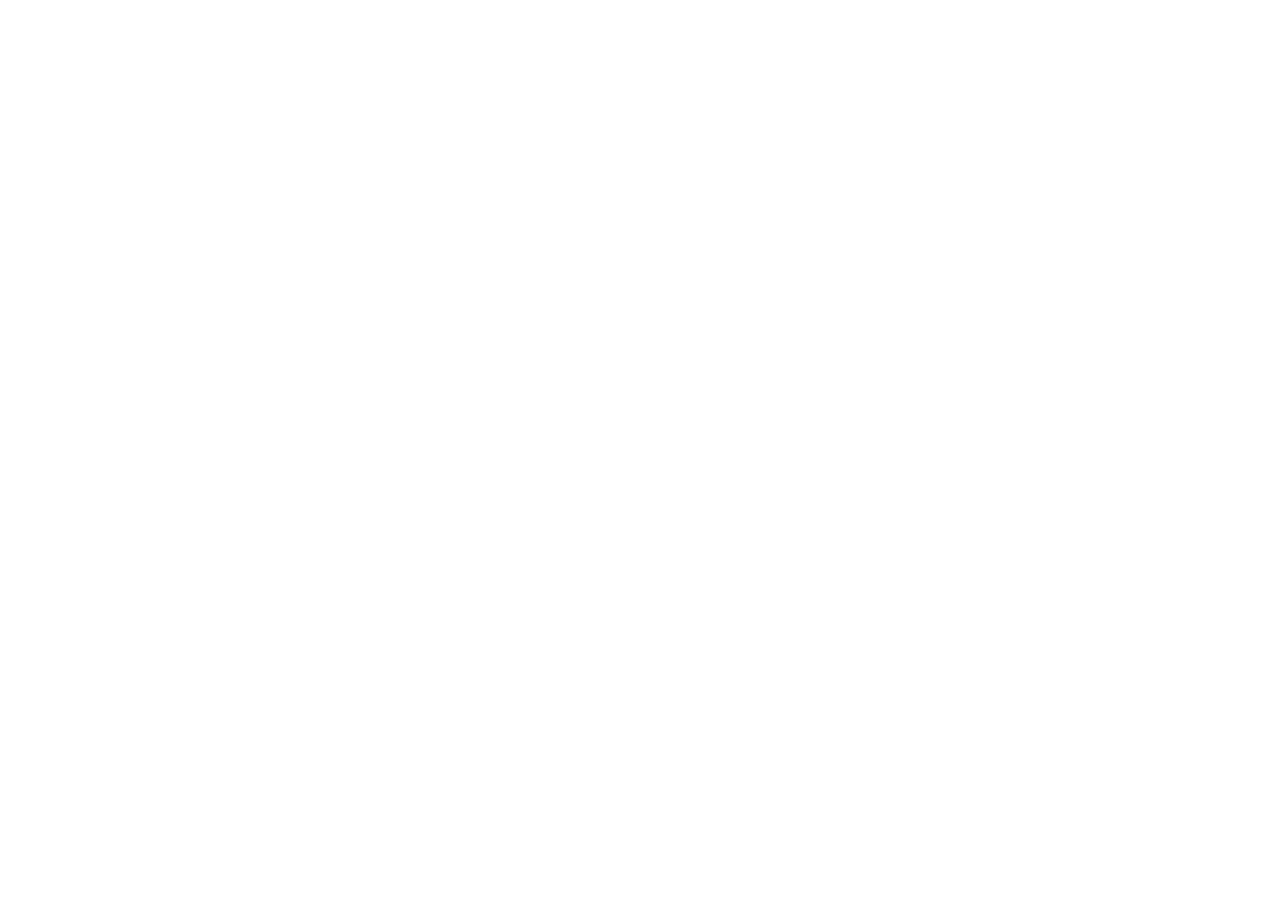
==== EmojiReactor/index.html @ bd423b0e "removed nested emoji-Reactor from the story-telling-App" ====
<!DOCTYPE html>
<html lang="en">
<head>
    <meta charset="UTF-8">
    <meta name="viewport" content="width=device-width, initial-scale=1.0">
    <title>Emoji Reactor</title>
    <link rel="stylesheet" href="style.css">
</head>
<body>
    
</body>
</html>
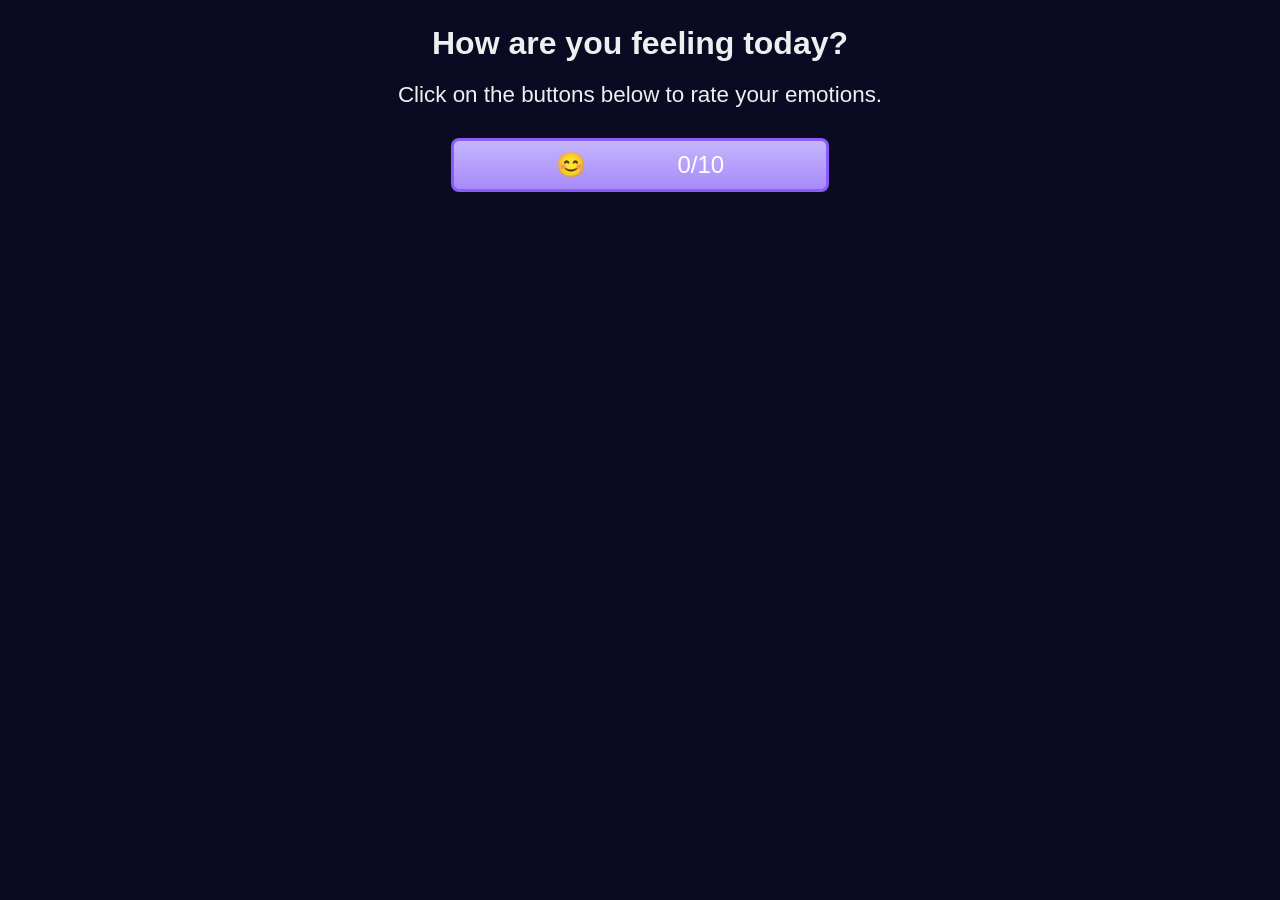
==== commit d6a468d3: "added new file for typing practice" ====
--- a/EmojiReactor/index.html
+++ b/EmojiReactor/index.html
@@ -1,12 +1,28 @@
 <!DOCTYPE html>
 <html lang="en">
+
 <head>
-    <meta charset="UTF-8">
-    <meta name="viewport" content="width=device-width, initial-scale=1.0">
-    <title>Emoji Reactor</title>
-    <link rel="stylesheet" href="style.css">
+  <meta charset="UTF-8" />
+  <meta name="viewport" content="width=device-width, initial-scale=1.0" />
+  <title>Emoji Reactor</title>
+  <link rel="stylesheet" href="style.css" />
 </head>
 <body>
-    
+  <main>
+
+    <h1 class="title">How are you feeling today?</h1>
+
+    <p class="description">
+      Click on the buttons below to rate your emotions.
+    </p>
+    <div class="btn-container">
+
+      <button id="happy-btn" class="emoji-btn" aria-label="Happy face emoji">
+        <span role="img" aria-hidden="true">😊</span>
+        <span class="count">0/10</span>
+      </button>
+    </div>
+  </main>
+<script src="index.js"></script>
 </body>
 </html>
--- a/EmojiReactor/style.css
+++ b/EmojiReactor/style.css
@@ -0,0 +1,77 @@
+*,
+*::before,
+*::after {
+  box-sizing: border-box;
+  margin: 0;
+  padding: 0;
+}
+
+:root {
+  --light-grey: #efefef;
+  --white: #ffffff;
+  --very-dark-blue: #0a0a23;
+  --light-purple: #a78bfa;
+  --very-light-purple: #c4b5fd;
+  --purple: #8b5cf6;
+}
+
+body {
+  background-color: var(--very-dark-blue);
+  color: var(--light-grey);
+  font-family: sans-serif;
+}
+
+main {
+  text-align: center;
+  padding: 10px;
+}
+
+.btn-container,
+button {
+  display: flex;
+  justify-content: space-evenly;
+  align-items: center;
+}
+
+.btn-container {
+  flex-direction: column;
+}
+
+.emoji-btn {
+  width: 70%;
+  cursor: pointer;
+  color: var(--white);
+  background-color: var(--light-purple);
+  background-image: linear-gradient(
+    to bottom,
+    var(--very-light-purple),
+    var(--light-purple)
+  );
+  border: 3px solid var(--purple);
+  border-radius: 8px;
+  padding: 10px;
+  font-size: 1.5rem;
+  margin: 10px 0;
+  transition: background-color 0.3s ease, transform 0.2s ease;
+}
+
+@media (min-width: 768px) {
+  .emoji-btn {
+    width: 30%;
+  }
+}
+
+.emoji-btn:hover {
+  background-color: var(--purple);
+  background-image: none;
+}
+
+.title {
+  margin-top: 15px;
+  font-size: 2rem;
+}
+
+.description {
+  font-size: 1.4rem;
+  margin: 20px 0;
+}
